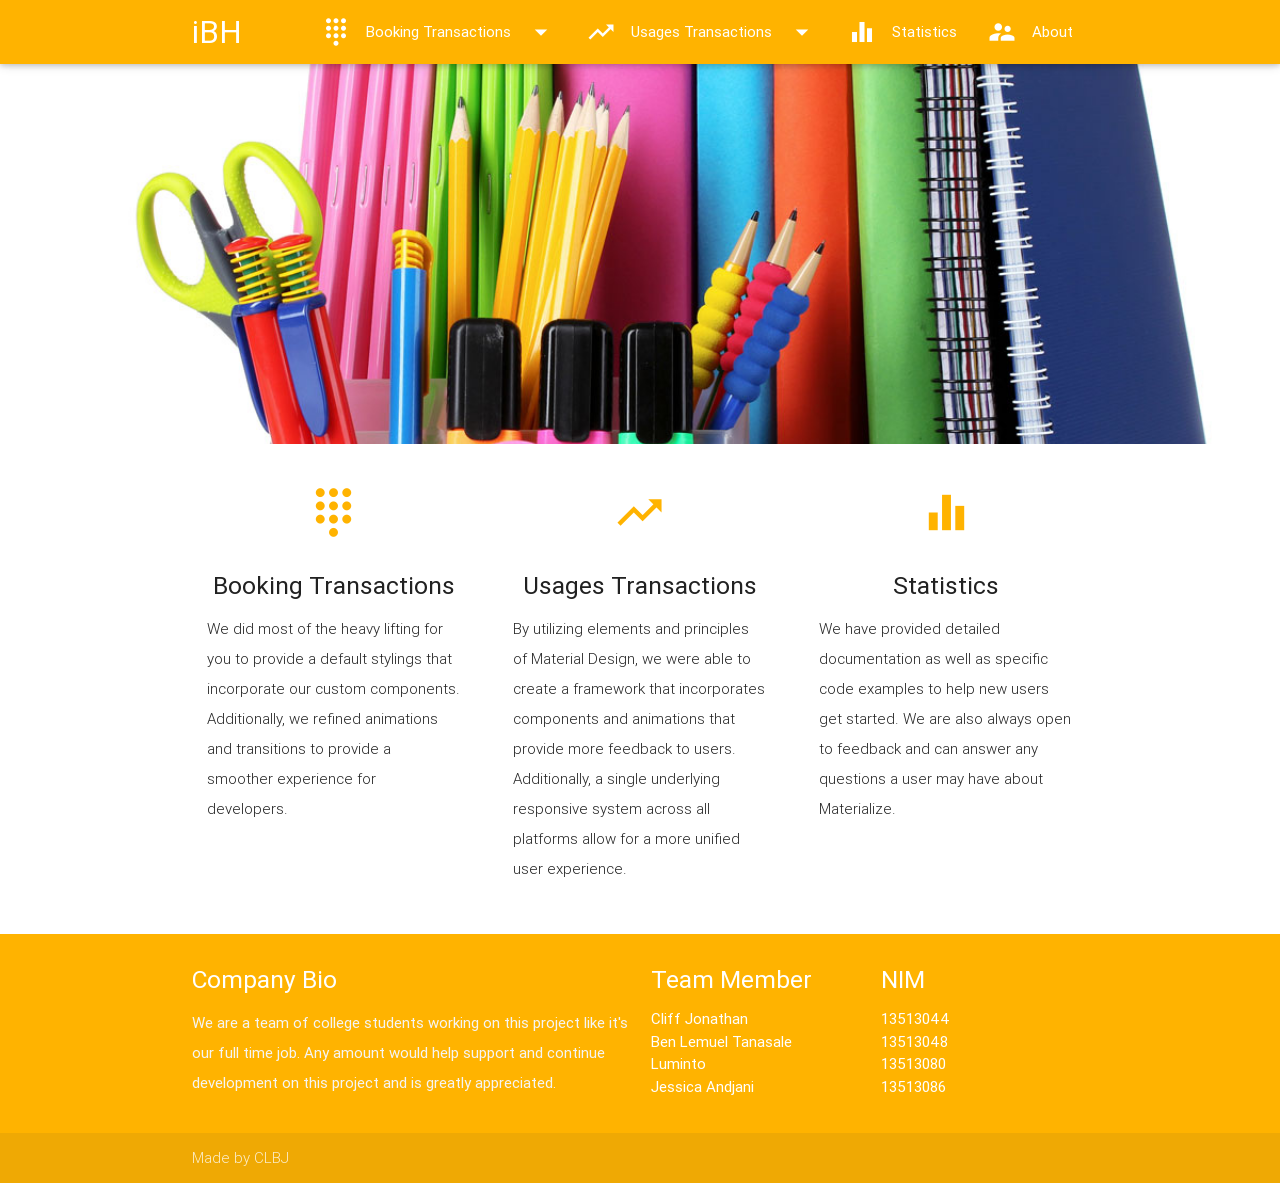
==== index.html @ 1b301c1d "transaksi pemesanan" ====
<!DOCTYPE html>
<html lang="en">
<head>
  <meta http-equiv="Content-Type" content="text/html; charset=UTF-8"/>
  <meta name="viewport" content="width=device-width, initial-scale=1, maximum-scale=1.0, user-scalable=no"/>
  <title>iBH - Home</title>

  <!-- CSS  -->
  <link href="https://fonts.googleapis.com/icon?family=Material+Icons" rel="stylesheet">
  <link href="css/materialize.css" type="text/css" rel="stylesheet" media="screen,projection"/>
  <link href="css/style.css" type="text/css" rel="stylesheet" media="screen,projection"/>
</head>
<body>
    <!-- Dropdown Structure -->
    <ul id="dropdown1" class="dropdown-content white-text">
      <li><a href="usage.html">Usages</a></li>
      <li><a href="uhistory.html">History</a></li>
    </ul>
    <ul id="dropdown2" class="dropdown-content white-text">
      <li><a href="booking.html">Start Your Booking</a></li>
      <li><a href="bhistory.html">History</a></li>
    </ul>
  <nav class="amber darken-1" role="navigation">
    <div class="nav-wrapper container">
      <a id="logo-container" href="#" class="brand-logo white-text">iBH</a>
      <ul class="right hide-on-med-and-down">
        <li><a class="dropdown-button white-text" data-activates="dropdown2"><i class="material-icons left">dialpad</i><i class="material-icons right">arrow_drop_down</i>Booking Transactions</a></li>
        <li><a class="dropdown-button white-text" data-activates="dropdown1"><i class="material-icons left">trending_up</i><i class="material-icons right">arrow_drop_down</i>Usages Transactions</a></li>
        <li><a href="statistics.html" class="white-text"><i class="material-icons left">equalizer</i>Statistics</a></li>
        <li><a href="about.html" class="white-text"><i class="material-icons left">supervisor_account</i>About</a></li>
      </ul>

      <ul id="nav-mobile" class="side-nav">
        <li><a href="booking.html"><i class="material-icons left">dialpad</i>Booking Transactions</a>
        <li><a href="usage.html"><i class="material-icons left">trending_up</i>Usage History</a>
        <li><a href="statistics.html"><i class="material-icons left">equalizer</i>Statistics</a></li>
        <li><a href="about.html"><i class="material-icons left">supervisor_account</i>About</a></li>
      </ul>
      <a href="#" data-activates="nav-mobile" class="button-collapse"><i class="material-icons">menu</i></a>
    </div>
  </nav>

  <div id="index-banner" class="parallax-container">
    <div class="section no-pad-bot">
      <div class="container">
        <br><br>
        <!--<h1 class="header center white-text">iBH</h1>
        <div class="row center">
          <h5 class="header col s12 light white-text text-lighten-2">Your Personal Office Stationery Manager</h5>
        </div>
        <div class="row center">
          <a href="http://materializecss.com/getting-started.html" id="download-button" class="btn-large waves-effect waves-light amber darken-1"><i class="material-icons right">send</i>Get Started</a>
        </div>-->
      </div>
    </div>
    <div class="parallax"><img src="image/shutterstock_83045251-resized-1.jpg" alt="Unsplashed background img 1"></div>
  </div>
    
  <div class="container">
    <div class="section">

      <!--   Icon Section   -->
      <div class="row">
        <div class="col s12 m4">
          <div class="icon-block">
            <h2 class="center amber-text text-darken-1"><i class="material-icons">dialpad</i></h2>
            <h5 class="center">Booking Transactions</h5>

            <p class="light">We did most of the heavy lifting for you to provide a default stylings that incorporate our custom components. Additionally, we refined animations and transitions to provide a smoother experience for developers.</p>
          </div>
        </div>

        <div class="col s12 m4">
          <div class="icon-block">
            <h2 class="center amber-text text-darken-1"><i class="material-icons">trending_up</i></h2>
            <h5 class="center">Usages Transactions</h5>

            <p class="light">By utilizing elements and principles of Material Design, we were able to create a framework that incorporates components and animations that provide more feedback to users. Additionally, a single underlying responsive system across all platforms allow for a more unified user experience.</p>
          </div>
        </div>

        <div class="col s12 m4">
          <div class="icon-block">
            <h2 class="center amber-text text-darken-1"><i class="material-icons">equalizer</i></h2>
            <h5 class="center">Statistics</h5>

            <p class="light">We have provided detailed documentation as well as specific code examples to help new users get started. We are also always open to feedback and can answer any questions a user may have about Materialize.</p>
          </div>
        </div>
      </div>

    </div>
  </div>

  <footer class="page-footer amber darken-1">
    <div class="container">
      <div class="row">
        <div class="col l6 s12">
          <h5 class="white-text">Company Bio</h5>
          <p class="grey-text text-lighten-4">We are a team of college students working on this project like it's our full time job. Any amount would help support and continue development on this project and is greatly appreciated.</p>


        </div>
        <div class="col l3 s12">
          <h5 class="white-text">Team Member</h5>
          <ul>
            <li><a class="white-text" href="#!">Cliff Jonathan</a></li>
            <li><a class="white-text" href="#!">Ben Lemuel Tanasale</a></li>
            <li><a class="white-text" href="#!">Luminto</a></li>
            <li><a class="white-text" href="#!">Jessica Andjani</a></li>
          </ul>
        </div>
        <div class="col l3 s12">
          <h5 class="white-text">NIM</h5>
          <ul>
            <li><a class="white-text" href="#!">13513044</a></li>
            <li><a class="white-text" href="#!">13513048</a></li>
            <li><a class="white-text" href="#!">13513080</a></li>
            <li><a class="white-text" href="#!">13513086</a></li>
          </ul>
        </div>
      </div>
    </div>
    <div class="footer-copyright">
      <div class="container">
      Made by CLBJ
      </div>
    </div>
  </footer>


  <!--  Scripts-->
  <script src="https://code.jquery.com/jquery-2.1.1.min.js"></script>
  <script src="js/materialize.js"></script>
  <script src="js/init.js"></script>

  </body>
</html>
---- css/style.css ----
/* Custom Stylesheet */
/**
 * Use this file to override Materialize files so you can update
 * the core Materialize files in the future
 *
 * Made By MaterializeCSS.com
 */

nav ul a,
nav .brand-logo {
  color: #444;
}

p {
  line-height: 2rem;
}

.button-collapse {
  color: #26a69a;
}

.parallax-container {
  min-height: 380px;
  line-height: 0;
  height: auto;
  color: rgba(255,255,255,.9);
}
  .parallax-container .section {
    width: 100%;
  }

@media only screen and (max-width : 992px) {
  .parallax-container .section {
    position: absolute;
    top: 40%;
  }
  #index-banner .section {
    top: 10%;
  }
}

@media only screen and (max-width : 600px) {
  #index-banner .section {
    top: 0;
  }
}

.icon-block {
  padding: 0 15px;
}
.icon-block .material-icons {
  font-size: inherit;
}

footer.page-footer {
  margin: 0;
}
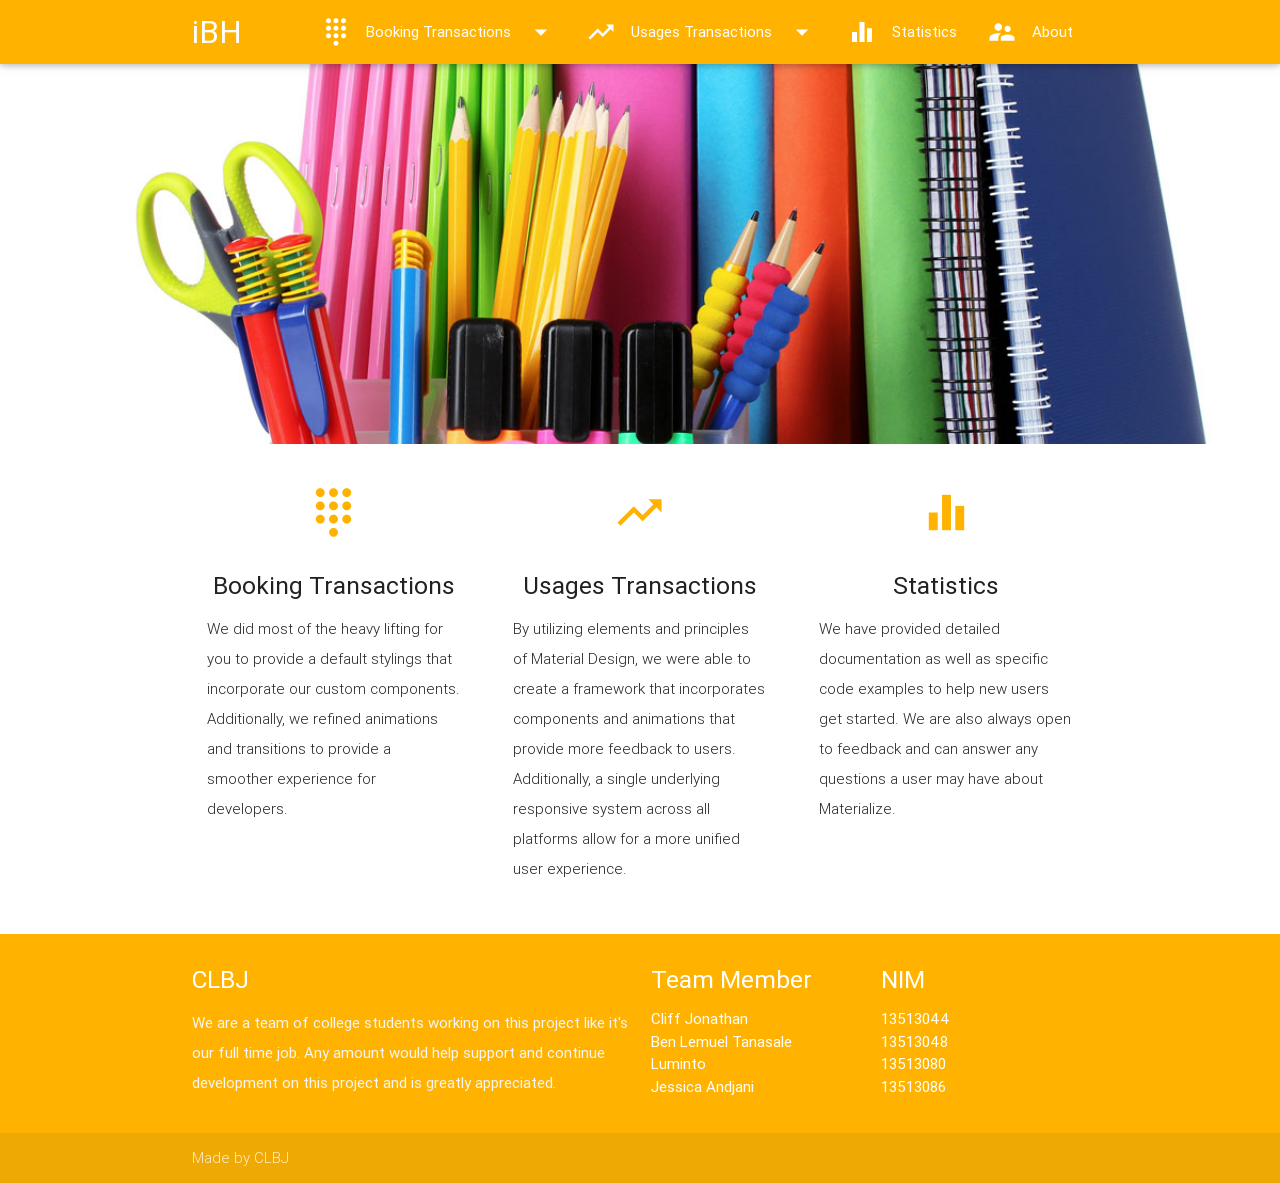
==== commit a18dfdec: "perbaikan" ====
--- a/index.html
+++ b/index.html
@@ -14,11 +14,11 @@
     <!-- Dropdown Structure -->
     <ul id="dropdown1" class="dropdown-content white-text">
       <li><a href="usage.html">Usages</a></li>
-      <li><a href="uhistory.html">History</a></li>
+      <li><a href="uhistory.php">History</a></li>
     </ul>
     <ul id="dropdown2" class="dropdown-content white-text">
       <li><a href="booking.html">Start Your Booking</a></li>
-      <li><a href="bhistory.html">History</a></li>
+      <li><a href="bhistory.php">History</a></li>
     </ul>
   <nav class="amber darken-1" role="navigation">
     <div class="nav-wrapper container">
@@ -96,7 +96,7 @@
     <div class="container">
       <div class="row">
         <div class="col l6 s12">
-          <h5 class="white-text">Company Bio</h5>
+          <h5 class="white-text">CLBJ</h5>
           <p class="grey-text text-lighten-4">We are a team of college students working on this project like it's our full time job. Any amount would help support and continue development on this project and is greatly appreciated.</p>
 
 
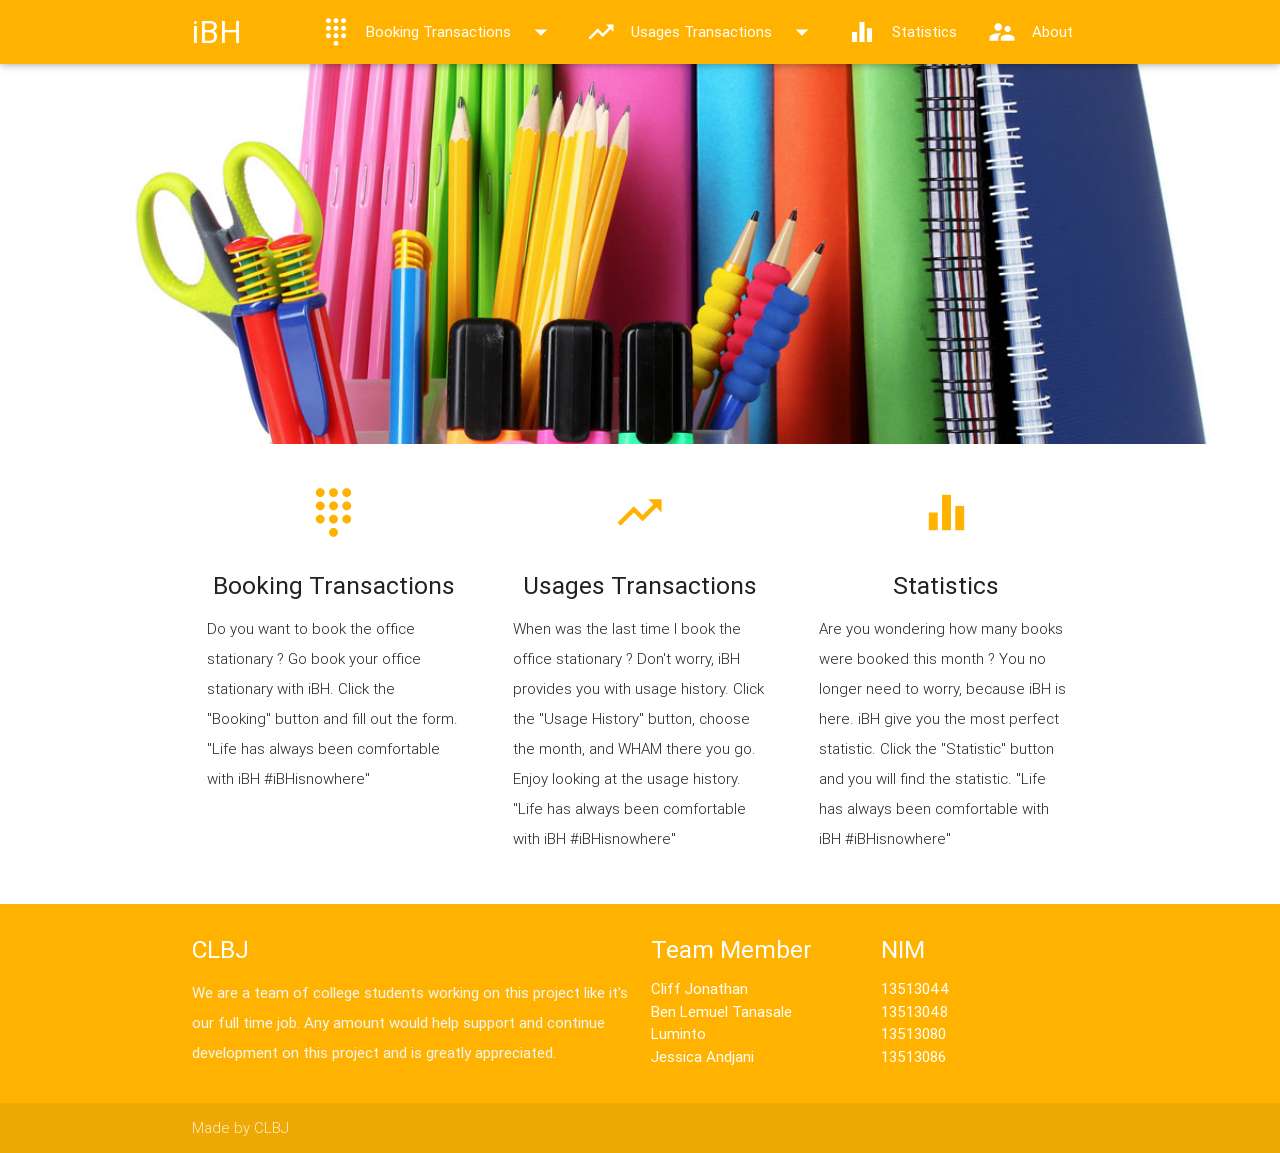
==== commit 70424fd0: "Date Validation" ====
--- a/index.html
+++ b/index.html
@@ -66,7 +66,7 @@
             <h2 class="center amber-text text-darken-1"><i class="material-icons">dialpad</i></h2>
             <h5 class="center">Booking Transactions</h5>
 
-            <p class="light">We did most of the heavy lifting for you to provide a default stylings that incorporate our custom components. Additionally, we refined animations and transitions to provide a smoother experience for developers.</p>
+            <p class="light">Do you want to book the office stationary ? Go book your office stationary with iBH. Click the "Booking" button and fill out the form. "Life has always been comfortable with iBH #iBHisnowhere"</p>
           </div>
         </div>
 
@@ -75,7 +75,7 @@
             <h2 class="center amber-text text-darken-1"><i class="material-icons">trending_up</i></h2>
             <h5 class="center">Usages Transactions</h5>
 
-            <p class="light">By utilizing elements and principles of Material Design, we were able to create a framework that incorporates components and animations that provide more feedback to users. Additionally, a single underlying responsive system across all platforms allow for a more unified user experience.</p>
+            <p class="light">When was the last time I book the office stationary ? Don't worry, iBH provides you with usage history. Click the "Usage History" button, choose the month, and WHAM there you go. Enjoy looking at the usage history. "Life has always been comfortable with iBH #iBHisnowhere"</p>
           </div>
         </div>
 
@@ -84,7 +84,7 @@
             <h2 class="center amber-text text-darken-1"><i class="material-icons">equalizer</i></h2>
             <h5 class="center">Statistics</h5>
 
-            <p class="light">We have provided detailed documentation as well as specific code examples to help new users get started. We are also always open to feedback and can answer any questions a user may have about Materialize.</p>
+            <p class="light">Are you wondering how many books were booked this month ? You no longer need to worry, because iBH is here. iBH give you the most perfect statistic. Click the "Statistic" button and you will find the statistic. "Life has always been comfortable with iBH #iBHisnowhere"</p>
           </div>
         </div>
       </div>
